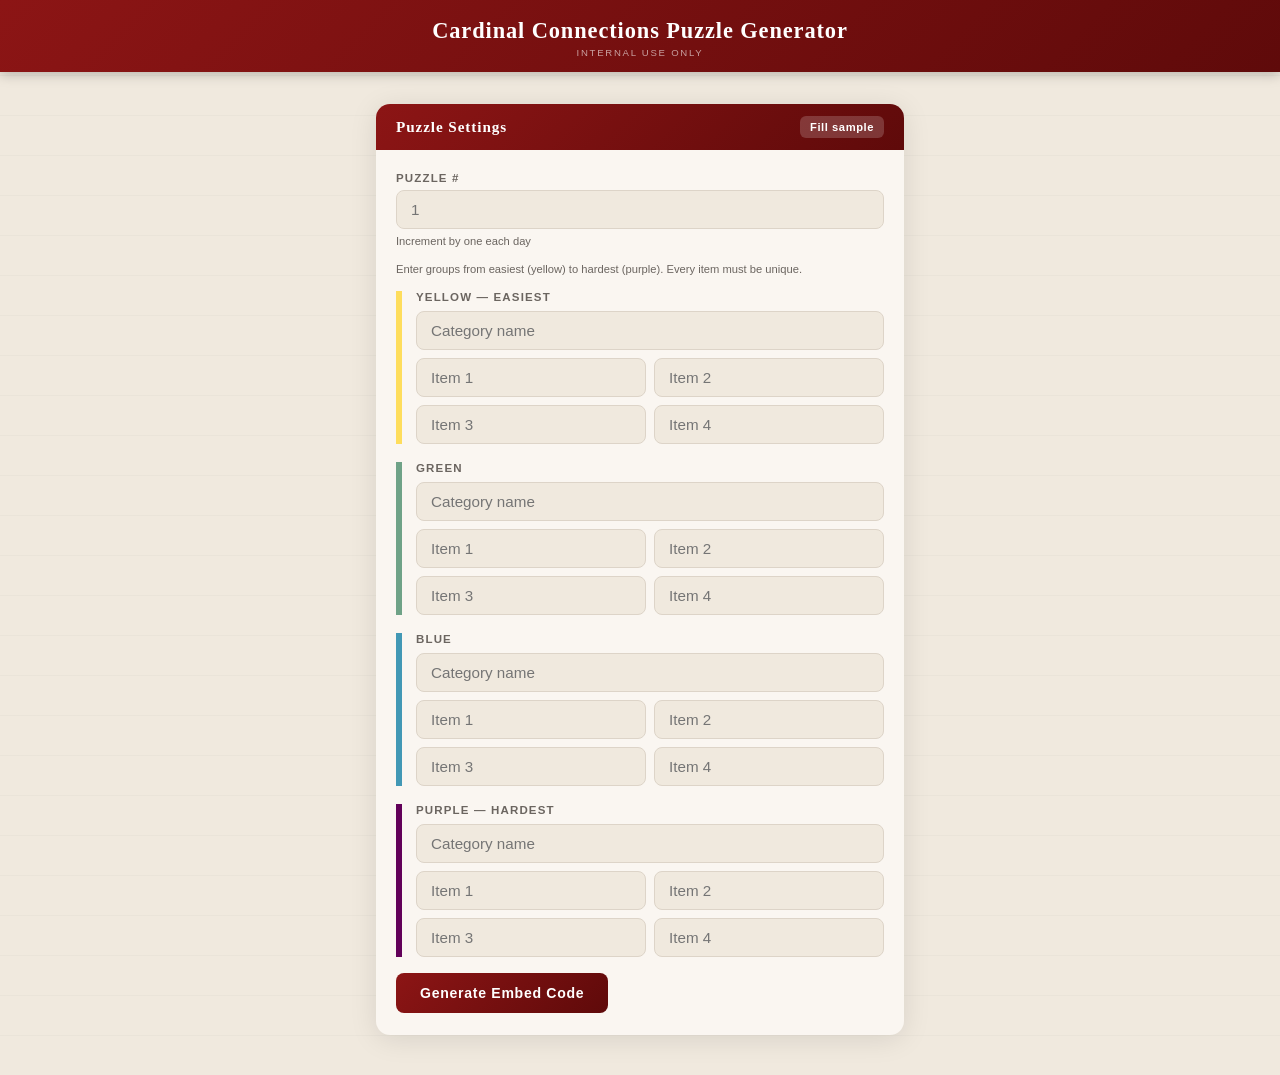
==== generate.html @ 5bd6b822 "Cardinal Connections: game, embed generator, README Co-Authored-By: Claude Opus 5.5 (1M context) <no" ====
<!DOCTYPE html>
<html lang="en">
<head>
  <meta charset="UTF-8" />
  <meta name="viewport" content="width=device-width, initial-scale=1.0" />
  <title>Cardinal Connections — Puzzle Generator</title>
  <link rel="icon" href="assets/logo.png" type="image/png">
  <style>
    :root {
      --cardinal:       #8c1515;
      --cardinal-dark:  #5f0a0a;
      --bg:             #f0e9de;
      --bg-card:        #faf6f1;
      --text:           #1e1b18;
      --text-light:     #6b6560;
      --text-white:     #ffffff;
      --correct:        #2d7a4f;
      --level-0:        #fedd5c;
      --level-1:        #6fa287;
      --level-2:        #4298b5;
      --level-3:        #620059;
      --radius:         14px;
      --font-sans:      'Helvetica Neue', Arial, sans-serif;
      --font-serif:     Georgia, 'Times New Roman', serif;
      --transition:     0.18s ease;
    }

    *, *::before, *::after { box-sizing: border-box; margin: 0; padding: 0; }

    body {
      font-family: var(--font-sans);
      background: var(--bg);
      background-image: repeating-linear-gradient(
        0deg, transparent, transparent 39px,
        rgba(0,0,0,0.025) 39px, rgba(0,0,0,0.025) 40px
      );
      color: var(--text);
      min-height: 100vh;
      display: flex;
      flex-direction: column;
      align-items: center;
    }

    header {
      width: 100%;
      background: linear-gradient(135deg, var(--cardinal) 0%, var(--cardinal-dark) 100%);
      color: var(--text-white);
      display: flex;
      flex-direction: column;
      align-items: center;
      justify-content: center;
      padding: 18px 20px 14px;
      box-shadow: 0 2px 12px rgba(0,0,0,0.25);
    }
    header h1 {
      font-family: var(--font-serif);
      font-size: 1.4rem;
      font-weight: 700;
      letter-spacing: 0.04em;
      text-align: center;
    }
    header p {
      font-size: 0.6rem;
      letter-spacing: 0.18em;
      text-transform: uppercase;
      color: rgba(255,255,255,0.6);
      margin-top: 3px;
    }

    main {
      width: 100%;
      max-width: 560px;
      padding: 32px 16px 40px;
      display: flex;
      flex-direction: column;
      gap: 20px;
    }

    .card {
      background: var(--bg-card);
      border-radius: var(--radius);
      box-shadow: 0 4px 28px rgba(0,0,0,0.10);
      overflow: hidden;
    }

    .card-header {
      background: linear-gradient(135deg, var(--cardinal) 0%, var(--cardinal-dark) 100%);
      padding: 12px 20px;
      display: flex;
      align-items: center;
      justify-content: space-between;
    }
    .card-header h2 {
      color: var(--text-white);
      font-family: var(--font-serif);
      font-size: 0.95rem;
      letter-spacing: 0.06em;
    }

    .card-body {
      padding: 22px 20px;
      display: flex;
      flex-direction: column;
      gap: 16px;
    }

    .field {
      display: flex;
      flex-direction: column;
      gap: 6px;
    }
    .field label, .group-label {
      font-size: 0.72rem;
      font-weight: 700;
      letter-spacing: 0.1em;
      text-transform: uppercase;
      color: var(--text-light);
    }
    input {
      font-family: var(--font-sans);
      font-size: 0.95rem;
      padding: 10px 14px;
      border: 1.5px solid #ddd4c8;
      border-radius: 8px;
      background: var(--bg);
      color: var(--text);
      outline: none;
      width: 100%;
      transition: border-color var(--transition);
    }
    input:focus { border-color: var(--cardinal); }
    input.error { border-color: #c0392b; }
    .hint {
      font-size: 0.7rem;
      color: var(--text-light);
    }

    /* One block per group, with a color stripe for its difficulty */
    .group-block {
      border-left: 6px solid;
      padding-left: 14px;
      display: flex;
      flex-direction: column;
      gap: 8px;
    }
    .group-block[data-level="0"] { border-color: var(--level-0); }
    .group-block[data-level="1"] { border-color: var(--level-1); }
    .group-block[data-level="2"] { border-color: var(--level-2); }
    .group-block[data-level="3"] { border-color: var(--level-3); }
    .items-grid {
      display: grid;
      grid-template-columns: 1fr 1fr;
      gap: 8px;
    }

    .btn-generate {
      background: linear-gradient(135deg, var(--cardinal) 0%, var(--cardinal-dark) 100%);
      color: var(--text-white);
      border: none;
      border-radius: 8px;
      padding: 12px 24px;
      font-family: var(--font-sans);
      font-size: 0.88rem;
      font-weight: 700;
      letter-spacing: 0.05em;
      cursor: pointer;
      transition: filter var(--transition), transform 0.1s;
      align-self: flex-start;
    }
    .btn-generate:hover  { filter: brightness(1.12); }
    .btn-generate:active { transform: scale(0.97); }

    .btn-link {
      background: rgba(255,255,255,0.18);
      color: var(--text-white);
      border: none;
      border-radius: 6px;
      padding: 5px 10px;
      font-family: var(--font-sans);
      font-size: 0.7rem;
      font-weight: 700;
      letter-spacing: 0.05em;
      cursor: pointer;
      text-decoration: none;
    }
    .btn-link:hover { background: rgba(255,255,255,0.28); }

    .error-msg {
      font-size: 0.78rem;
      color: #c0392b;
      font-weight: 600;
      display: none;
    }
    .error-msg.visible { display: block; }

    /* Output card */
    #output-card { display: none; }
    #output-card.visible { display: block; }

    .output-label {
      font-size: 0.72rem;
      font-weight: 700;
      letter-spacing: 0.1em;
      text-transform: uppercase;
      color: var(--text-light);
      margin-bottom: 8px;
    }

    .code-wrap { position: relative; }
    .code-box {
      font-family: 'Courier New', Courier, monospace;
      font-size: 0.78rem;
      line-height: 1.6;
      background: #f5f0ea;
      border: 1.5px solid #ddd4c8;
      border-radius: 8px;
      padding: 14px;
      white-space: pre;
      overflow-x: auto;
      color: var(--text);
      user-select: all;
      cursor: text;
    }

    .btn-copy {
      position: absolute;
      top: 8px;
      right: 8px;
      background: var(--cardinal);
      color: var(--text-white);
      border: none;
      border-radius: 6px;
      padding: 5px 12px;
      font-family: var(--font-sans);
      font-size: 0.7rem;
      font-weight: 700;
      letter-spacing: 0.05em;
      cursor: pointer;
      transition: filter var(--transition);
    }
    .btn-copy:hover  { filter: brightness(1.15); }
    .btn-copy.copied { background: var(--correct); }
  </style>
</head>
<body>

  <header>
    <h1>Cardinal Connections Puzzle Generator</h1>
    <p>Internal use only</p>
  </header>

  <main>
    <!-- Input card -->
    <div class="card">
      <div class="card-header">
        <h2>Puzzle Settings</h2>
        <button class="btn-link" id="btn-sample" type="button">Fill sample</button>
      </div>
      <div class="card-body">
        <div class="field">
          <label for="puzzle-num">Puzzle #</label>
          <input type="number" id="puzzle-num" placeholder="1" min="1" />
          <span class="hint">Increment by one each day</span>
        </div>
        <span class="hint">Enter groups from easiest (yellow) to hardest (purple). Every item must be unique.</span>
        <div id="groups"></div>
        <span class="error-msg" id="error-msg"></span>
        <button class="btn-generate" id="btn-generate">Generate Embed Code</button>
      </div>
    </div>

    <!-- Output card -->
    <div class="card" id="output-card">
      <div class="card-header">
        <h2>Embed Code</h2>
        <a class="btn-link" id="btn-preview" target="_blank" rel="noopener">Open preview ↗</a>
      </div>
      <div class="card-body">
        <div class="output-label">WordPress / Custom HTML block</div>
        <div class="code-wrap">
          <pre class="code-box" id="code-output"></pre>
          <button class="btn-copy" id="btn-copy">Copy</button>
        </div>
      </div>
    </div>
  </main>

  <script>
    const BASE_URL   = new URL('index.html', location.href).href;
    const LEVELS     = ['Yellow — easiest', 'Green', 'Blue', 'Purple — hardest'];
    const SAMPLE     = [
      ['Stanford residence halls',  'Roble', 'Branner', 'Lagunita', 'Wilbur'],
      ['Founded by Stanford alums', 'Google', 'Yahoo', 'Nike', 'Instagram'],
      ['The ___ (campus landmarks)', 'Dish', 'Oval', 'Quad', 'Claw'],
      ['Hoover ___',                'Tower', 'Dam', 'Vacuum', 'Institution'],
    ];

    const groupsEl   = document.getElementById('groups');
    const puzzleNum  = document.getElementById('puzzle-num');
    const errorMsg   = document.getElementById('error-msg');
    const outputCard = document.getElementById('output-card');
    const codeOutput = document.getElementById('code-output');
    const btnCopy    = document.getElementById('btn-copy');

    // Build the four group blocks
    LEVELS.forEach((label, level) => {
      const block = document.createElement('div');
      block.className = 'group-block';
      block.dataset.level = level;
      block.style.marginBottom = level < 3 ? '18px' : '0';
      block.innerHTML = `
        <span class="group-label">${label}</span>
        <input type="text" class="category" placeholder="Category name" autocomplete="off" />
        <div class="items-grid">
          ${[1, 2, 3, 4].map(i => `<input type="text" class="item" placeholder="Item ${i}" autocomplete="off" spellcheck="false" />`).join('')}
        </div>`;
      groupsEl.appendChild(block);
    });

    function getGroups() {
      return [...groupsEl.querySelectorAll('.group-block')].map(block => ({
        category: block.querySelector('.category'),
        items:    [...block.querySelectorAll('.item')],
      }));
    }

    function showError(msg, el) {
      errorMsg.textContent = msg;
      errorMsg.classList.add('visible');
      if (el) { el.classList.add('error'); el.focus(); }
    }
    function clearError() {
      errorMsg.classList.remove('visible');
      document.querySelectorAll('input.error').forEach(el => el.classList.remove('error'));
    }

    // Unicode-safe base64url encode (curly quotes, accents, emoji all survive)
    function encodeData(str) {
      const bytes = new TextEncoder().encode(str);
      let bin = '';
      bytes.forEach(b => { bin += String.fromCharCode(b); });
      return btoa(bin).replace(/\+/g, '-').replace(/\//g, '_').replace(/=+$/, '');
    }

    document.getElementById('btn-sample').addEventListener('click', () => {
      getGroups().forEach((g, i) => {
        g.category.value = SAMPLE[i][0];
        g.items.forEach((input, j) => { input.value = SAMPLE[i][j + 1]; });
      });
      if (!puzzleNum.value) puzzleNum.value = 1;
      clearError();
    });

    document.getElementById('btn-generate').addEventListener('click', () => {
      clearError();

      const num = puzzleNum.value.trim();
      if (!num || isNaN(num) || parseInt(num) < 1) {
        showError('Puzzle number must be a positive integer.', puzzleNum);
        return;
      }

      const seen = new Map();   // lowercase item → input
      const data = [];
      for (const [level, g] of getGroups().entries()) {
        const category = g.category.value.trim();
        if (!category) { showError(`${LEVELS[level]}: category name is required.`, g.category); return; }
        const items = [];
        for (const input of g.items) {
          const item = input.value.trim();
          if (!item) { showError(`${LEVELS[level]}: all four items are required.`, input); return; }
          const key = item.toLowerCase();
          if (seen.has(key)) {
            seen.get(key).classList.add('error');
            showError(`“${item}” appears twice. Every item must be unique.`, input);
            return;
          }
          seen.set(key, input);
          items.push(item);
        }
        data.push([category, ...items]);
      }

      const encoded    = encodeData(JSON.stringify({ g: data }));
      const gameUrl    = `${BASE_URL}?d=${encoded}&p=${parseInt(num)}`;
      const iframeCode = `<div style="max-width:560px; margin:0 auto;">\n  <iframe\n    src="${gameUrl}"\n    width="100%"\n    height="640"\n    frameborder="0"\n    style="border:none; border-radius:8px;"\n    title="Cardinal Connections #${parseInt(num)}"\n    allow="clipboard-write">\n  </iframe>\n</div>`;

      codeOutput.textContent = iframeCode;
      document.getElementById('btn-preview').href = gameUrl;

      outputCard.classList.add('visible');
      outputCard.scrollIntoView({ behavior: 'smooth', block: 'nearest' });

      btnCopy.textContent = 'Copy';
      btnCopy.classList.remove('copied');
    });

    btnCopy.addEventListener('click', () => {
      navigator.clipboard.writeText(codeOutput.textContent).then(() => {
        btnCopy.textContent = 'Copied!';
        btnCopy.classList.add('copied');
        setTimeout(() => {
          btnCopy.textContent = 'Copy';
          btnCopy.classList.remove('copied');
        }, 2500);
      });
    });
  </script>

</body>
</html>
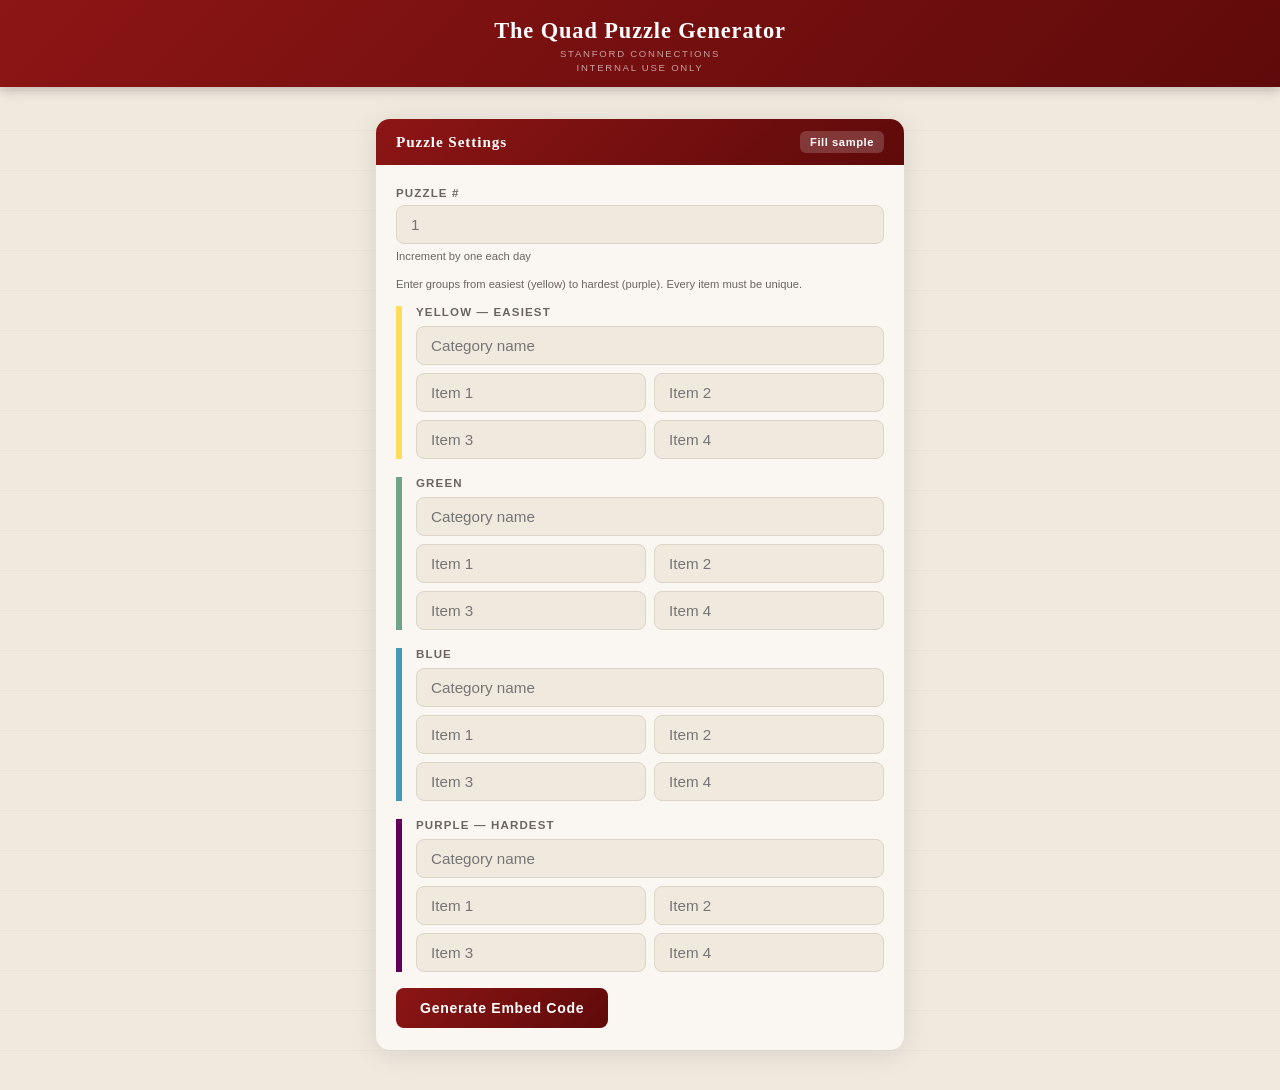
==== commit 0266c46a: "Rename to The Quad (A Stanford Connections Game); credit Akhil Reddy Co-Authored-By: Claude Opus 5.5" ====
--- a/generate.html
+++ b/generate.html
@@ -3,7 +3,7 @@
 <head>
   <meta charset="UTF-8" />
   <meta name="viewport" content="width=device-width, initial-scale=1.0" />
-  <title>Cardinal Connections — Puzzle Generator</title>
+  <title>The Quad — Puzzle Generator</title>
   <link rel="icon" href="assets/logo.png" type="image/png">
   <style>
     :root {
@@ -245,7 +245,8 @@
 <body>
 
   <header>
-    <h1>Cardinal Connections Puzzle Generator</h1>
+    <h1>The Quad Puzzle Generator</h1>
+    <p style="margin-top:4px">Stanford Connections</p>
     <p>Internal use only</p>
   </header>
 
@@ -383,7 +384,7 @@
 
       const encoded    = encodeData(JSON.stringify({ g: data }));
       const gameUrl    = `${BASE_URL}?d=${encoded}&p=${parseInt(num)}`;
-      const iframeCode = `<div style="max-width:560px; margin:0 auto;">\n  <iframe\n    src="${gameUrl}"\n    width="100%"\n    height="640"\n    frameborder="0"\n    style="border:none; border-radius:8px;"\n    title="Cardinal Connections #${parseInt(num)}"\n    allow="clipboard-write">\n  </iframe>\n</div>`;
+      const iframeCode = `<div style="max-width:560px; margin:0 auto;">\n  <iframe\n    src="${gameUrl}"\n    width="100%"\n    height="640"\n    frameborder="0"\n    style="border:none; border-radius:8px;"\n    title="The Quad #${parseInt(num)}"\n    allow="clipboard-write">\n  </iframe>\n</div>`;
 
       codeOutput.textContent = iframeCode;
       document.getElementById('btn-preview').href = gameUrl;
